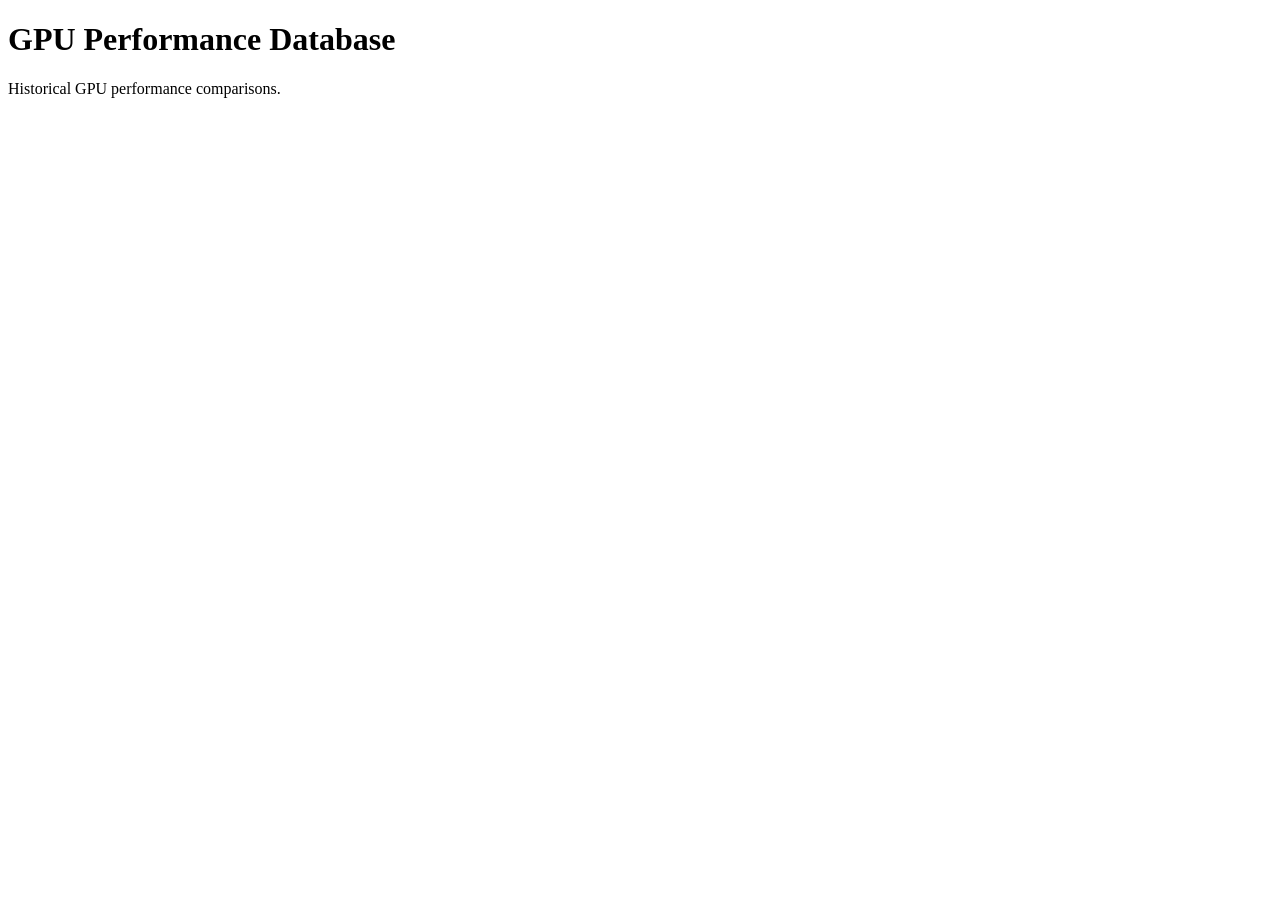
==== index.html @ 87d86084 "fixed the blank index.html file" ====
<!DOCTYPE html>
<html lang="en">
<head>
    <meta charset="UTF-8">
    <meta name="viewport" content="width=device-width, initial-scale=1.0">
    <title>GPU Performance Database</title>
</head>
<body>

    <h1>GPU Performance Database</h1>

    <p>Historical GPU performance comparisons.</p>

</body>
</html>
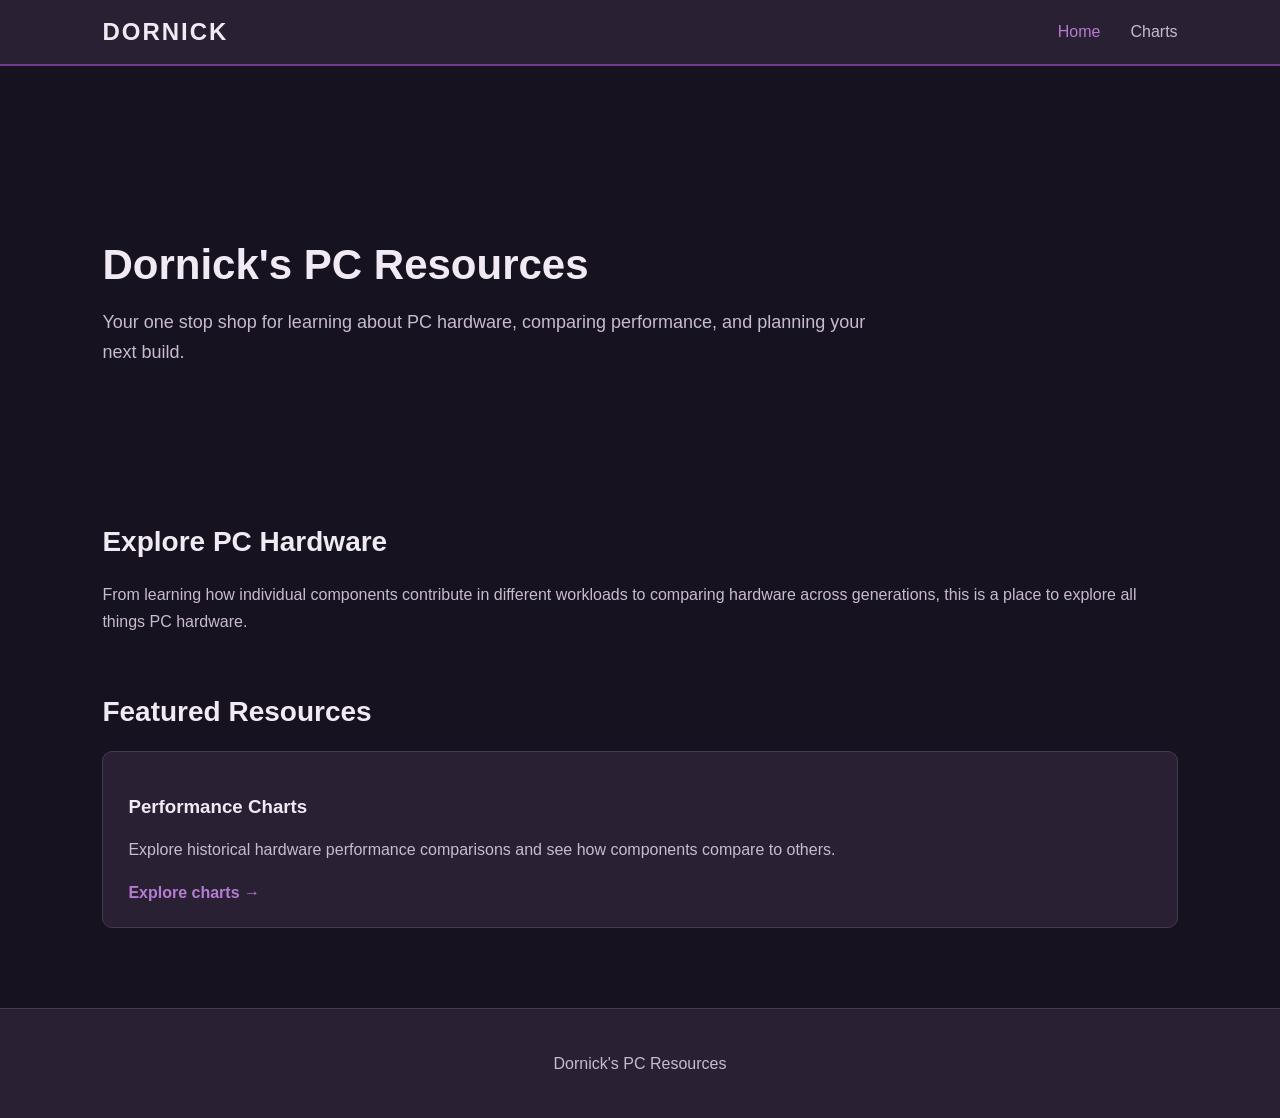
==== commit 38bec84b: "initial testing" ====
--- a/index.html
+++ b/index.html
@@ -4,13 +4,61 @@
 <head>
     <meta charset="UTF-8">
     <meta name="viewport" content="width=device-width, initial-scale=1.0">
-    <title>GPU Performance Database</title>
+    <title>Dornick's PC Resources</title>
+
+    <link rel="stylesheet" href="styles.css">
+    <script src="main.js" defer></script>
 </head>
 <body>
 
-    <h1>GPU Performance Database</h1>
+    <header>
+        <nav class="navbar">
+            <a href="index.html" class="logo">DORNICK</a>
 
-    <p>Historical GPU performance comparisons.</p>
+            <div class="nav-links">
+                <a href="index.html" class="active">Home</a>
+                <a href="charts.html">Charts</a>
+            </div>
+        </nav>
+    </header>
+
+    <main>
+        <section class="hero">
+            <h1>Dornick's PC Resources</h1>
+            <p>
+                Your one stop shop for learning about PC hardware,
+                comparing performance, and planning your next build.
+            </p>
+        </section>
+
+        <section class="overview">
+            <h2>Explore PC Hardware</h2>
+            <p>
+                From learning how individual components contribute in different workloads
+                to comparing hardware across generations, this is a
+                place to explore all things PC hardware.
+            </p>
+        </section>
+
+        <section class="featured">
+            <h2>Featured Resources</h2>
+
+            <div class="resource-grid">
+                <a href="charts.html" class="resource-card">
+                    <h3>Performance Charts</h3>
+                    <p>
+                        Explore historical hardware performance
+                        comparisons and see how components compare to others.
+                    </p>
+                    <span>Explore charts →</span>
+                </a>
+            </div>
+        </section>
+    </main>
+
+    <footer>
+        <p>Dornick's PC Resources</p>
+    </footer>
 
 </body>
 </html>
--- a/styles.css
+++ b/styles.css
@@ -0,0 +1,216 @@
+
+/* General page styling */
+
+* {
+    box-sizing: border-box;
+}
+
+body {
+    margin: 0;
+    background-color: #17121F;
+    color: #F1EAF3;
+    font-family: Arial, sans-serif;
+}
+
+/* Navigation */
+
+.navbar {
+    display: flex;
+    align-items: center;
+    justify-content: space-between;
+
+    padding: 18px 8%;
+    background-color: #292033;
+    border-bottom: 2px solid #713A91;
+}
+
+.logo {
+    color: #F1EAF3;
+    font-size: 24px;
+    font-weight: bold;
+    text-decoration: none;
+    letter-spacing: 2px;
+}
+
+.nav-links {
+    display: flex;
+    gap: 30px;
+}
+
+.nav-links a {
+    color: #C8BBCF;
+    text-decoration: none;
+    transition: color 0.2s;
+}
+
+.nav-links a:hover,
+.nav-links a.active {
+    color: #B47BD1;
+}
+
+/* Main content */
+
+main {
+    width: 84%;
+    max-width: 1200px;
+    margin: auto;
+}
+
+section {
+    margin: 60px 0;
+}
+
+h1 {
+    font-size: 42px;
+}
+
+h2 {
+    font-size: 28px;
+}
+
+p {
+    color: #C8BBCF;
+    line-height: 1.7;
+}
+
+/* Homepage hero */
+
+.hero {
+    padding: 80px 0;
+    max-width: 800px;
+}
+
+.hero h1 {
+    margin-bottom: 15px;
+}
+
+.hero p {
+    font-size: 18px;
+}
+
+/* Resource cards */
+
+.resource-grid {
+    display: grid;
+    grid-template-columns: repeat(auto-fit, minmax(240px, 1fr));
+    gap: 20px;
+}
+
+.resource-card {
+    display: block;
+    padding: 25px;
+
+    background-color: #292033;
+    border: 1px solid #493753;
+    border-radius: 10px;
+
+    color: #F1EAF3;
+    text-decoration: none;
+
+    transition: border-color 0.2s, transform 0.2s;
+}
+
+.resource-card:hover {
+    border-color: #B83B50;
+    transform: translateY(-4px);
+}
+
+.resource-card p {
+    margin-bottom: 20px;
+}
+
+.resource-card span {
+    color: #B47BD1;
+    font-weight: bold;
+}
+
+/* Charts page */
+
+.page-heading {
+    padding: 45px 0 20px;
+}
+
+.chart-placeholder {
+    display: flex;
+    align-items: center;
+    justify-content: center;
+
+    min-height: 400px;
+    margin-top: 25px;
+
+    background-color: #292033;
+    border: 1px solid #493753;
+    border-radius: 10px;
+}
+
+/* Footer */
+
+footer {
+    margin-top: 80px;
+    padding: 25px 8%;
+
+    background-color: #292033;
+    border-top: 1px solid #493753;
+    text-align: center;
+}
+
+/* Smaller screens */
+
+@media (max-width: 600px) {
+    .navbar {
+        padding: 18px 5%;
+    }
+
+    .nav-links {
+        gap: 15px;
+    }
+
+    main {
+        width: 90%;
+    }
+
+    h1 {
+        font-size: 32px;
+    }
+
+    h2 {
+        font-size: 24px;
+    }
+
+    .hero {
+        padding: 55px 0;
+    }
+}
+
+
+/* GPU chart */
+
+.chart-container {
+    width: 100%;
+    min-height: 550px;
+    margin-top: 25px;
+    padding: 15px;
+
+    background-color: #292033;
+    border: 1px solid #493753;
+    border-radius: 10px;
+}
+
+#gpu-chart {
+    width: 100%;
+    min-height: 500px;
+}
+
+.chart-status {
+    text-align: center;
+    font-size: 14px;
+}
+
+.chart-information {
+    margin-top: 30px;
+    padding: 25px;
+
+    background-color: #292033;
+    border: 1px solid #493753;
+    border-radius: 10px;
+}
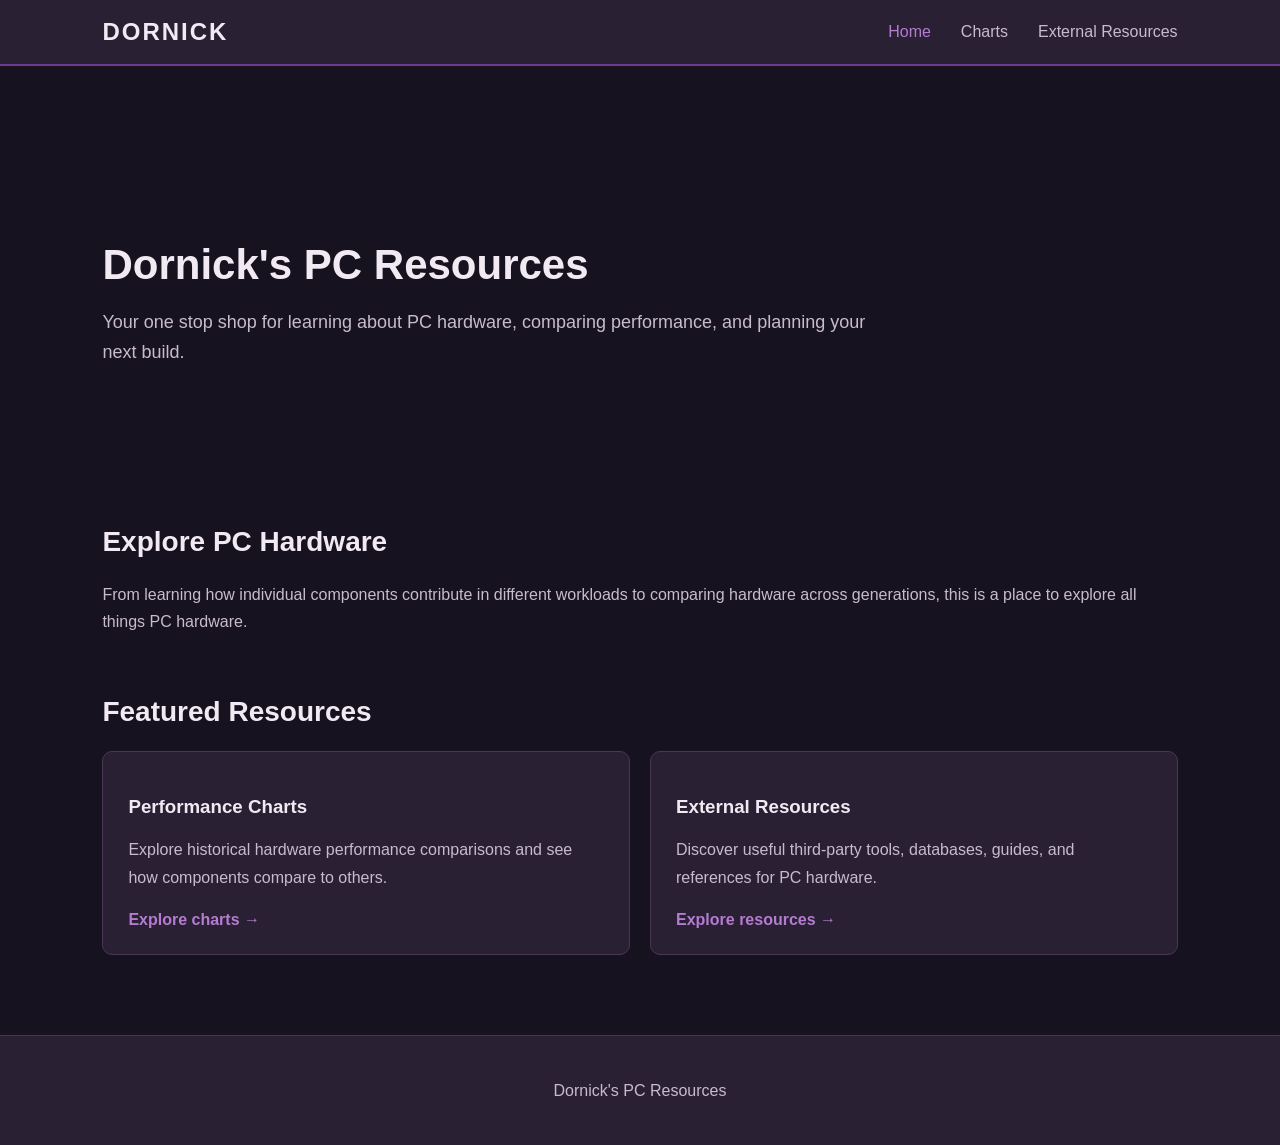
==== commit d22b64dc: "fixed some formatting issues and added external resources page with several links to useful external" ====
--- a/index.html
+++ b/index.html
@@ -18,6 +18,7 @@
             <div class="nav-links">
                 <a href="index.html" class="active">Home</a>
                 <a href="charts.html">Charts</a>
+                <a href="ext-resources.html">External Resources</a>
             </div>
         </nav>
     </header>
@@ -52,6 +53,15 @@
                     </p>
                     <span>Explore charts →</span>
                 </a>
+
+                <a href="ext-resources.html" class="resource-card">
+                    <h3>External Resources</h3>
+                    <p>
+                            Discover useful third-party tools, databases, guides,
+                            and references for PC hardware.
+                    </p>
+                    <span>Explore resources →</span>
+                </a>
             </div>
         </section>
     </main>
--- a/styles.css
+++ b/styles.css
@@ -214,3 +214,21 @@
     border: 1px solid #493753;
     border-radius: 10px;
 }
+
+
+.resource-section {
+    margin: 55px 0;
+}
+
+.resource-section > p {
+    margin-top: -10px;
+    margin-bottom: 25px;
+}
+
+
+.resource-icon {
+    width: 40px;
+    height: 40px;
+    object-fit: contain;
+    margin-bottom: 12px;
+}
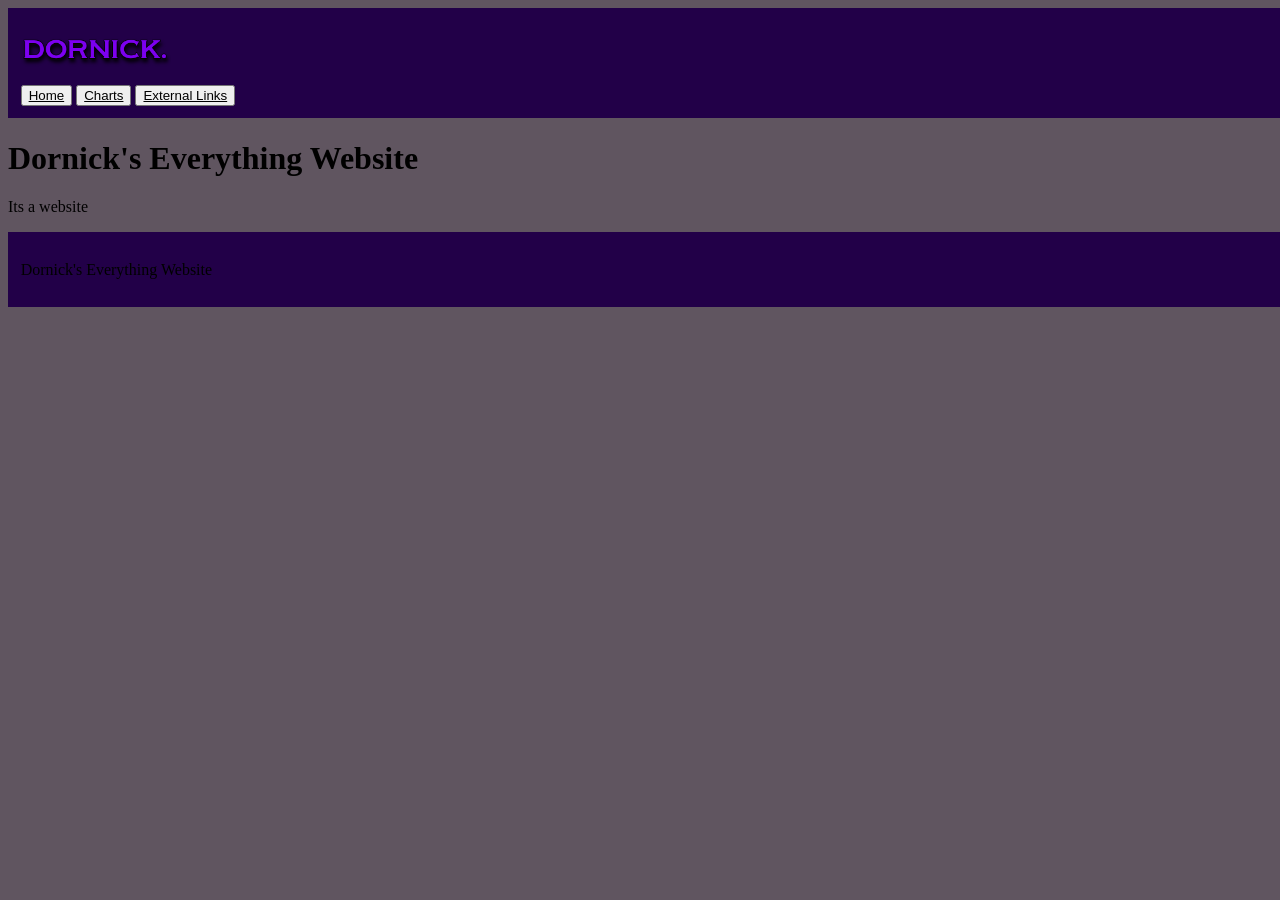
==== commit c2dcbc05: "replaced page template in favor of a custom one, added cpu chart, improved terminology" ====
--- a/index.html
+++ b/index.html
@@ -1,74 +1,44 @@
 
 <!DOCTYPE html>
 <html lang="en">
-<head>
-    <meta charset="UTF-8">
-    <meta name="viewport" content="width=device-width, initial-scale=1.0">
-    <title>Dornick's PC Resources</title>
+    <head>
+        <title>
+            Dornick's Website
+        </title>
+        <meta charset="UTF-8">
+        <meta name="viewport" content="width=device-width, initial-scale=1.0">
+        <link rel="stylesheet" href="styles.css">
+        <script src="main.js" defer></script>
+    </head>
 
-    <link rel="stylesheet" href="styles.css">
-    <script src="main.js" defer></script>
-</head>
-<body>
 
-    <header>
-        <nav class="navbar">
-            <a href="index.html" class="logo">DORNICK</a>
 
-            <div class="nav-links">
-                <a href="index.html" class="active">Home</a>
-                <a href="charts.html">Charts</a>
-                <a href="ext-resources.html">External Resources</a>
-            </div>
-        </nav>
-    </header>
+    <body>
 
-    <main>
-        <section class="hero">
-            <h1>Dornick's PC Resources</h1>
-            <p>
-                Your one stop shop for learning about PC hardware,
-                comparing performance, and planning your next build.
-            </p>
-        </section>
+        <header>
+            <nav class="navbar">
+                <a href="index.html" class="logo"><img src="src/img/Dornick.png" id="logo"></a>
 
-        <section class="overview">
-            <h2>Explore PC Hardware</h2>
-            <p>
-                From learning how individual components contribute in different workloads
-                to comparing hardware across generations, this is a
-                place to explore all things PC hardware.
-            </p>
-        </section>
+                <div class="nav-links">
+                    <button type="button"><a href="index.html" class="active">Home</a></button>
+                    <button type="button"><a href="charts.html">Charts</a></button>
+                    <button type="button"ext-resources.html"><a href="ext-resources.html">External Links</a></button>
+                </div>
+            </nav>
+        </header>
 
-        <section class="featured">
-            <h2>Featured Resources</h2>
 
-            <div class="resource-grid">
-                <a href="charts.html" class="resource-card">
-                    <h3>Performance Charts</h3>
-                    <p>
-                        Explore historical hardware performance
-                        comparisons and see how components compare to others.
-                    </p>
-                    <span>Explore charts →</span>
-                </a>
 
-                <a href="ext-resources.html" class="resource-card">
-                    <h3>External Resources</h3>
-                    <p>
-                            Discover useful third-party tools, databases, guides,
-                            and references for PC hardware.
-                    </p>
-                    <span>Explore resources →</span>
-                </a>
-            </div>
-        </section>
-    </main>
 
-    <footer>
-        <p>Dornick's PC Resources</p>
-    </footer>
+                <h1>Dornick's Everything Website</h1>
+                <p>
+                    Its a website
+                </p>
 
-</body>
+                
+
+        <footer>
+            <p>Dornick's Everything Website</p>
+        </footer>
+    </body>
 </html>
--- a/styles.css
+++ b/styles.css
@@ -1,234 +1,32 @@
-
-/* General page styling */
-
-* {
-    box-sizing: border-box;
+body{
+    background-color: #605560;
 }
 
-body {
-    margin: 0;
-    background-color: #17121F;
-    color: #F1EAF3;
-    font-family: Arial, sans-serif;
+header{
+    width: 100%;
+    padding: 1%;
+    background-color: #220048;
 }
 
-/* Navigation */
-
-.navbar {
-    display: flex;
-    align-items: center;
-    justify-content: space-between;
-
-    padding: 18px 8%;
-    background-color: #292033;
-    border-bottom: 2px solid #713A91;
+a{
+    color: #000000;
 }
 
-.logo {
-    color: #F1EAF3;
-    font-size: 24px;
-    font-weight: bold;
-    text-decoration: none;
-    letter-spacing: 2px;
+h1{
+    color:#000000;
 }
 
-.nav-links {
-    display: flex;
-    gap: 30px;
+p{
+    color: #000000;
 }
 
-.nav-links a {
-    color: #C8BBCF;
-    text-decoration: none;
-    transition: color 0.2s;
-}
-
-.nav-links a:hover,
-.nav-links a.active {
-    color: #B47BD1;
-}
-
-/* Main content */
-
-main {
-    width: 84%;
-    max-width: 1200px;
-    margin: auto;
-}
-
-section {
-    margin: 60px 0;
-}
-
-h1 {
-    font-size: 42px;
-}
-
-h2 {
-    font-size: 28px;
-}
-
-p {
-    color: #C8BBCF;
-    line-height: 1.7;
-}
-
-/* Homepage hero */
-
-.hero {
-    padding: 80px 0;
-    max-width: 800px;
-}
-
-.hero h1 {
-    margin-bottom: 15px;
-}
-
-.hero p {
-    font-size: 18px;
-}
-
-/* Resource cards */
-
-.resource-grid {
-    display: grid;
-    grid-template-columns: repeat(auto-fit, minmax(240px, 1fr));
-    gap: 20px;
-}
-
-.resource-card {
-    display: block;
-    padding: 25px;
-
-    background-color: #292033;
-    border: 1px solid #493753;
-    border-radius: 10px;
-
-    color: #F1EAF3;
-    text-decoration: none;
-
-    transition: border-color 0.2s, transform 0.2s;
-}
-
-.resource-card:hover {
-    border-color: #B83B50;
-    transform: translateY(-4px);
-}
-
-.resource-card p {
-    margin-bottom: 20px;
-}
-
-.resource-card span {
-    color: #B47BD1;
-    font-weight: bold;
-}
-
-/* Charts page */
-
-.page-heading {
-    padding: 45px 0 20px;
-}
-
-.chart-placeholder {
-    display: flex;
-    align-items: center;
-    justify-content: center;
-
-    min-height: 400px;
-    margin-top: 25px;
-
-    background-color: #292033;
-    border: 1px solid #493753;
-    border-radius: 10px;
-}
-
-/* Footer */
-
-footer {
-    margin-top: 80px;
-    padding: 25px 8%;
-
-    background-color: #292033;
-    border-top: 1px solid #493753;
-    text-align: center;
-}
-
-/* Smaller screens */
-
-@media (max-width: 600px) {
-    .navbar {
-        padding: 18px 5%;
-    }
-
-    .nav-links {
-        gap: 15px;
-    }
-
-    main {
-        width: 90%;
-    }
-
-    h1 {
-        font-size: 32px;
-    }
-
-    h2 {
-        font-size: 24px;
-    }
-
-    .hero {
-        padding: 55px 0;
-    }
+footer{
+    width: 100%;
+    padding: 1%;
+    background-color: #220048;
 }
 
 
-/* GPU chart */
-
-.chart-container {
-    width: 100%;
-    min-height: 550px;
-    margin-top: 25px;
-    padding: 15px;
-
-    background-color: #292033;
-    border: 1px solid #493753;
-    border-radius: 10px;
-}
-
-#gpu-chart {
-    width: 100%;
-    min-height: 500px;
-}
-
-.chart-status {
-    text-align: center;
-    font-size: 14px;
-}
-
-.chart-information {
-    margin-top: 30px;
-    padding: 25px;
-
-    background-color: #292033;
-    border: 1px solid #493753;
-    border-radius: 10px;
-}
-
-
-.resource-section {
-    margin: 55px 0;
-}
-
-.resource-section > p {
-    margin-top: -10px;
-    margin-bottom: 25px;
-}
-
-
-.resource-icon {
-    width: 40px;
-    height: 40px;
-    object-fit: contain;
-    margin-bottom: 12px;
-}
+#logo{
+    height: 60px;
+}
